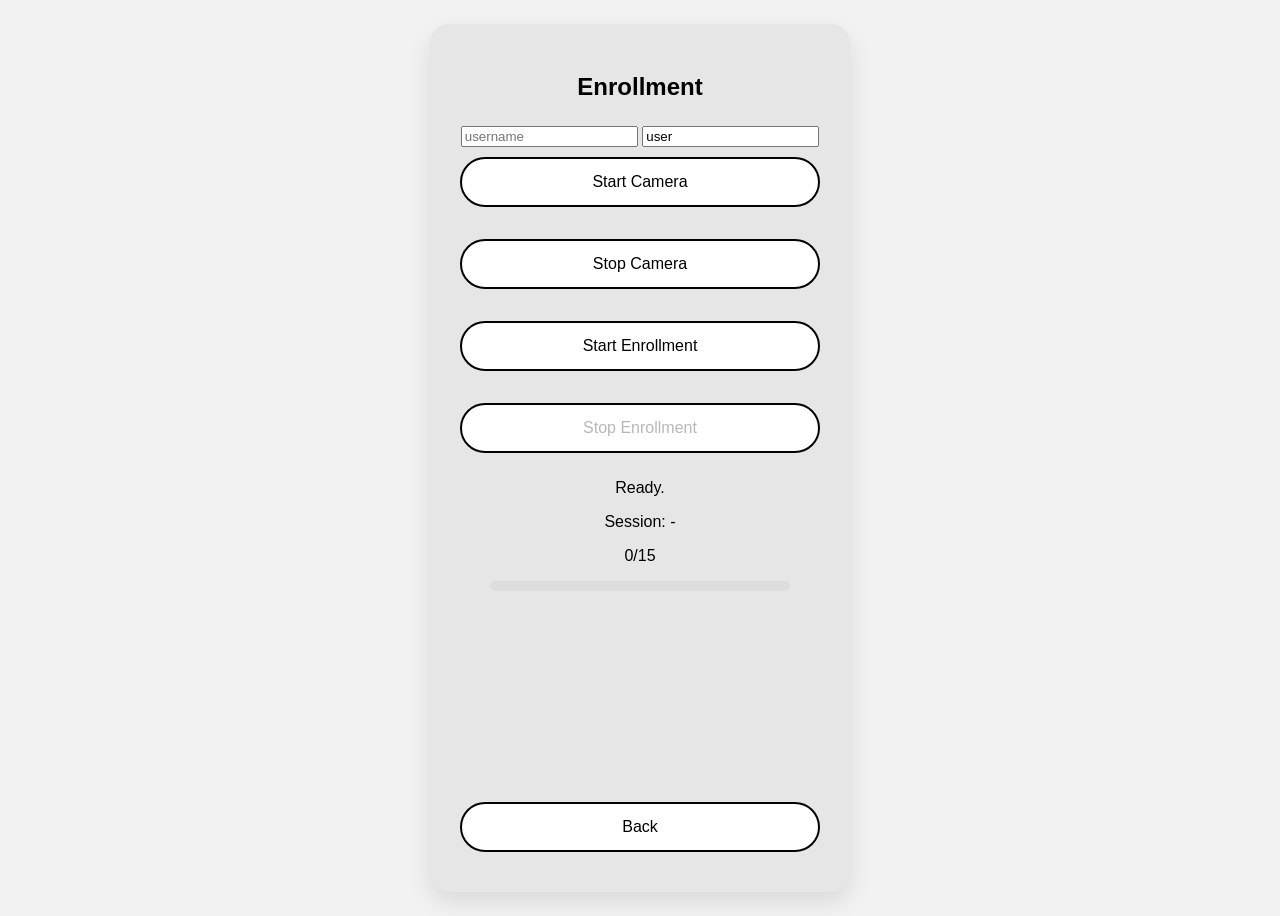
==== frontend/biometric/enroll.html @ 0fdcc6e7 "feat: integrate portal UI with biometric enrollment and identify flow" ====
<!DOCTYPE html>
<html lang="en">
<head>
  <meta charset="UTF-8" />
  <title>Enrollment | Biometric Module</title>

  <!-- NEW PATH -->
  <link rel="stylesheet" href="../assets/css/style.css" />
</head>
<body>

  <div class="app-container">

    <div class="card" id="step-enroll">
      <h2>Enrollment</h2>

      <input id="username" placeholder="username" />
      <input id="role" placeholder="role (e.g. user)" value="user" />

      <div style="display:flex; gap:12px; justify-content:center; flex-wrap:wrap;">
        <button class="btn" id="btnStartCam">Start Camera</button>
        <button class="btn" id="btnStopCam">Stop Camera</button>
      </div>

      <div style="display:flex; gap:12px; justify-content:center; flex-wrap:wrap; margin-top:12px;">
        <button class="btn" id="btnStartEnroll">Start Enrollment</button>
        <button class="btn" id="btnStopEnroll">Stop Enrollment</button>
      </div>

      <p id="statusText">...</p>
      <p id="sessionText">Session: -</p>
      <p id="progressText">0/15</p>

      <div style="width: 300px; height: 10px; background: #ddd; border-radius: 8px; overflow:hidden; margin: 0 auto;">
        <div id="progressBar" style="width:0%; height:100%; background:#4caf50;"></div>
      </div>

      <video id="camVideo" autoplay playsinline style="width:320px; border-radius:10px; margin-top:16px;"></video>
      <canvas id="camCanvas" style="display:none;"></canvas>

      <!-- Back: istersen portal/login'e ya da identify'a döndür -->
      <button class="btn" style="margin-top:16px;"
              onclick="window.location.href='../portal/login.html'">
        Back
      </button>
    </div>

  </div>

  <!-- NEW PATH -->
  <script src="../assets/js/biometric.js"></script>
</body>
</html>
---- frontend/assets/css/style.css ----
* {
  box-sizing: border-box;
  font-family: "Segoe UI", sans-serif;
}

body {
  background: #f2f2f2;
  height: 100vh;
  display: flex;
  justify-content: center;
  align-items: center;
}

.app-container {
  width: 420px;
}

.card {
  background: #e6e6e6;
  padding: 30px;
  border-radius: 20px;
  box-shadow: 0 10px 25px rgba(0,0,0,0.1);
  text-align: center;
}

.card h2 {
  margin-bottom: 25px;
}

.btn {
  width: 100%;
  padding: 14px;
  margin: 10px 0;
  border-radius: 30px;
  border: 2px solid #000;
  background: white;
  font-size: 16px;
  cursor: pointer;
}

.btn:hover {
  background: #000;
  color: white;
}

video {
  width: 100%;
  border-radius: 12px;
  margin: 15px 0;
}

.hidden {
  display: none;
}

.score-box {
  background: white;
  padding: 15px;
  border-radius: 12px;
  margin: 15px 0;
  font-size: 14px;
}
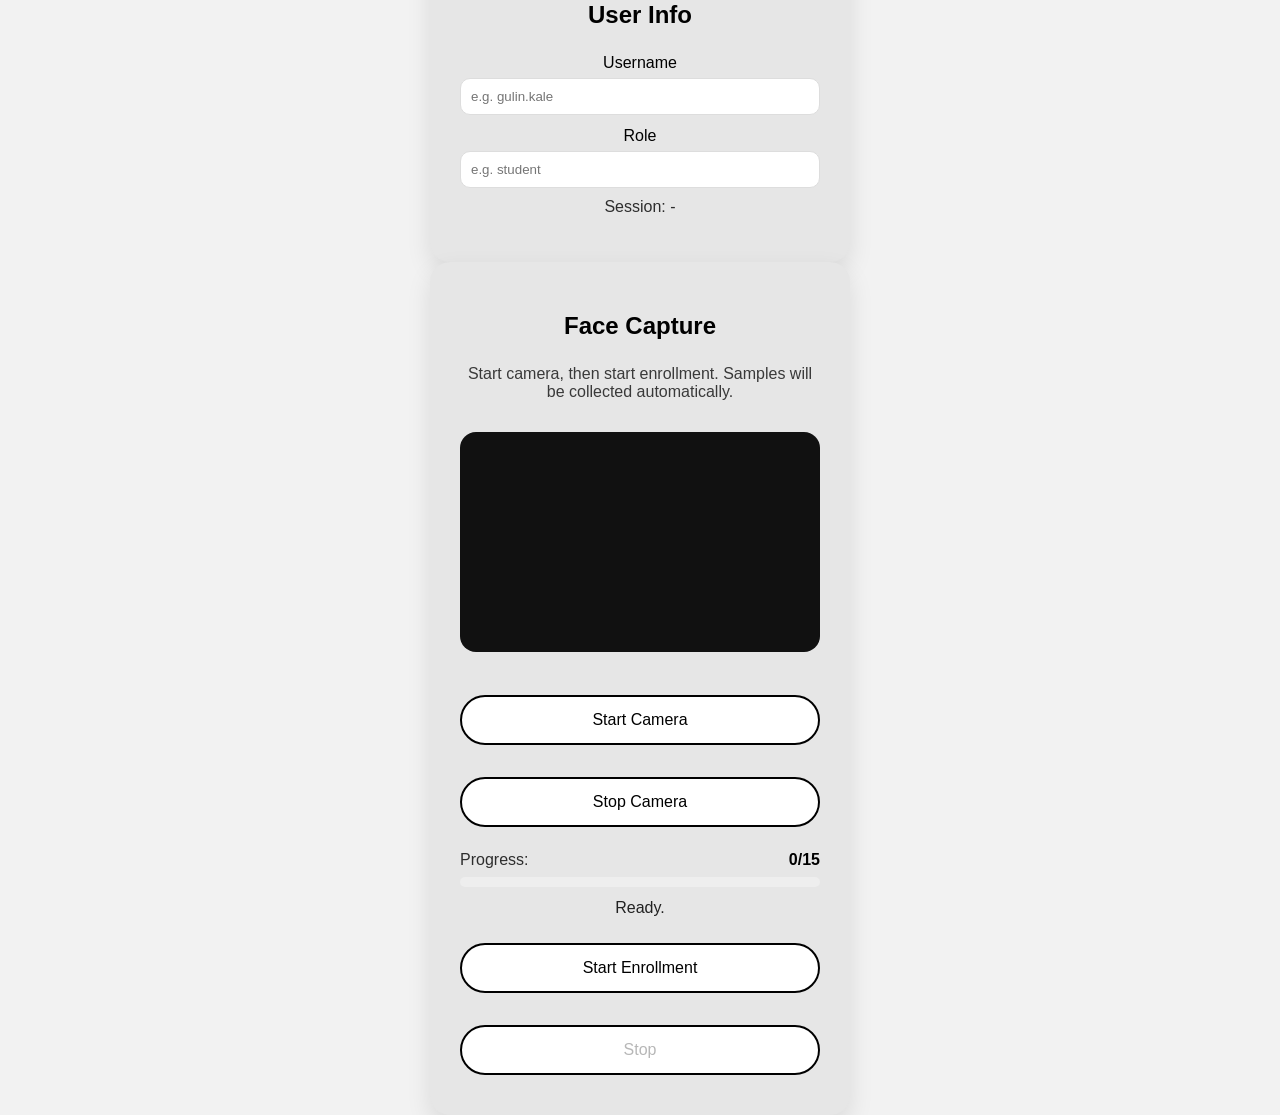
==== commit eeb7ff0d: "Refactor biometric flow, add enrollment page and improve README" ====
--- a/frontend/biometric/enroll.html
+++ b/frontend/biometric/enroll.html
@@ -1,53 +1,77 @@
-<!DOCTYPE html>
+<!doctype html>
 <html lang="en">
-<head>
-  <meta charset="UTF-8" />
-  <title>Enrollment | Biometric Module</title>
+  <head>
+    <meta charset="utf-8" />
+    <meta name="viewport" content="width=device-width,initial-scale=1" />
+    <title>Enroll | Biometric System</title>
+    <link rel="stylesheet" href="../assets/css/style.css" />
+  </head>
 
-  <!-- NEW PATH -->
-  <link rel="stylesheet" href="../assets/css/style.css" />
-</head>
-<body>
+  <body>
+    <div class="app-container">
+      <div class="card">
+        <div style="display:flex; align-items:center; justify-content:space-between; gap:12px;">
+          <h2 style="margin:0;">Enrollment (Admin)</h2>
+          <a href="/portal/login_portal.html" style="text-decoration:none;">← Back to Portal</a>
+        </div>
 
-  <div class="app-container">
-
-    <div class="card" id="step-enroll">
-      <h2>Enrollment</h2>
-
-      <input id="username" placeholder="username" />
-      <input id="role" placeholder="role (e.g. user)" value="user" />
-
-      <div style="display:flex; gap:12px; justify-content:center; flex-wrap:wrap;">
-        <button class="btn" id="btnStartCam">Start Camera</button>
-        <button class="btn" id="btnStopCam">Stop Camera</button>
+        <p style="margin-top:10px; opacity:.75;">
+          This page is intended for enrollment only (hidden/admin). Access via URL.
+        </p>
       </div>
 
-      <div style="display:flex; gap:12px; justify-content:center; flex-wrap:wrap; margin-top:12px;">
-        <button class="btn" id="btnStartEnroll">Start Enrollment</button>
-        <button class="btn" id="btnStopEnroll">Stop Enrollment</button>
+      <!-- USER INFO -->
+      <div class="card">
+        <h2>User Info</h2>
+
+        <div style="display:flex; gap:12px; flex-wrap:wrap;">
+          <div style="flex:1; min-width:220px;">
+            <label style="display:block; margin-bottom:6px;">Username</label>
+            <input id="username" placeholder="e.g. gulin.kale" style="width:100%; padding:10px; border-radius:10px; border:1px solid #ddd;" />
+          </div>
+
+          <div style="flex:1; min-width:220px;">
+            <label style="display:block; margin-bottom:6px;">Role</label>
+            <input id="role" placeholder="e.g. student" style="width:100%; padding:10px; border-radius:10px; border:1px solid #ddd;" />
+          </div>
+        </div>
+
+        <p id="sessionText" style="margin-top:10px; opacity:.8;">Session: -</p>
       </div>
 
-      <p id="statusText">...</p>
-      <p id="sessionText">Session: -</p>
-      <p id="progressText">0/15</p>
+      <!-- CAMERA -->
+      <div class="card">
+        <h2>Face Capture</h2>
+        <p style="opacity:.75;">Start camera, then start enrollment. Samples will be collected automatically.</p>
 
-      <div style="width: 300px; height: 10px; background: #ddd; border-radius: 8px; overflow:hidden; margin: 0 auto;">
-        <div id="progressBar" style="width:0%; height:100%; background:#4caf50;"></div>
+        <video id="camVideo" autoplay playsinline style="width:100%; border-radius:16px; background:#111; min-height:220px;"></video>
+        <canvas id="camCanvas" class="hidden"></canvas>
+
+        <div style="display:flex; gap:12px; justify-content:center; flex-wrap:wrap; margin-top:14px;">
+          <button class="btn" id="btnStartCam" type="button">Start Camera</button>
+          <button class="btn" id="btnStopCam" type="button">Stop Camera</button>
+        </div>
+
+        <div style="margin-top:14px;">
+          <div style="display:flex; justify-content:space-between; align-items:center; gap:10px;">
+            <span style="opacity:.8;">Progress:</span>
+            <span id="progressText" style="font-weight:600;">0/15</span>
+          </div>
+
+          <div style="width:100%; height:10px; background:#eee; border-radius:999px; overflow:hidden; margin-top:8px;">
+            <div id="progressBar" style="height:100%; width:0%; background:#111;"></div>
+          </div>
+        </div>
+
+        <p id="statusText" style="margin-top:12px; opacity:.85;">Ready.</p>
+
+        <div style="display:flex; gap:12px; justify-content:center; flex-wrap:wrap; margin-top:14px;">
+          <button class="btn" id="btnStartEnroll" type="button">Start Enrollment</button>
+          <button class="btn" id="btnStopEnroll" type="button">Stop</button>
+        </div>
       </div>
-
-      <video id="camVideo" autoplay playsinline style="width:320px; border-radius:10px; margin-top:16px;"></video>
-      <canvas id="camCanvas" style="display:none;"></canvas>
-
-      <!-- Back: istersen portal/login'e ya da identify'a döndür -->
-      <button class="btn" style="margin-top:16px;"
-              onclick="window.location.href='../portal/login.html'">
-        Back
-      </button>
     </div>
 
-  </div>
-
-  <!-- NEW PATH -->
-  <script src="../assets/js/biometric.js"></script>
-</body>
+    <script src="../assets/js/biometric.js"></script>
+  </body>
 </html>
--- a/frontend/assets/css/style.css
+++ b/frontend/assets/css/style.css
@@ -13,6 +13,11 @@
 
 .app-container {
   width: 420px;
+}
+
+.wizard {
+  position: relative;
+  min-height: 260px; /* kart yüksekliği kadar alan */
 }
 
 .card {
@@ -50,7 +55,7 @@
 }
 
 .hidden {
-  display: none;
+  display: none !important;
 }
 
 .score-box {
@@ -61,3 +66,32 @@
   font-size: 14px;
 }
 
+.status-text {
+  margin-top: 12px;
+  font-size: 13px;
+  color: #333;
+  min-height: 18px;
+}
+
+.wizard .step {
+  position: absolute;
+  top: 0;
+  left: 0;
+  right: 0;
+}
+
+@keyframes stepFadeInUp {
+  from {
+    opacity: 0;
+    transform: translateY(16px);
+  }
+  to {
+    opacity: 1;
+    transform: translateY(0);
+  }
+}
+
+.wizard .step.step-animate {
+  animation: stepFadeInUp 0.25s ease-out;
+}
+
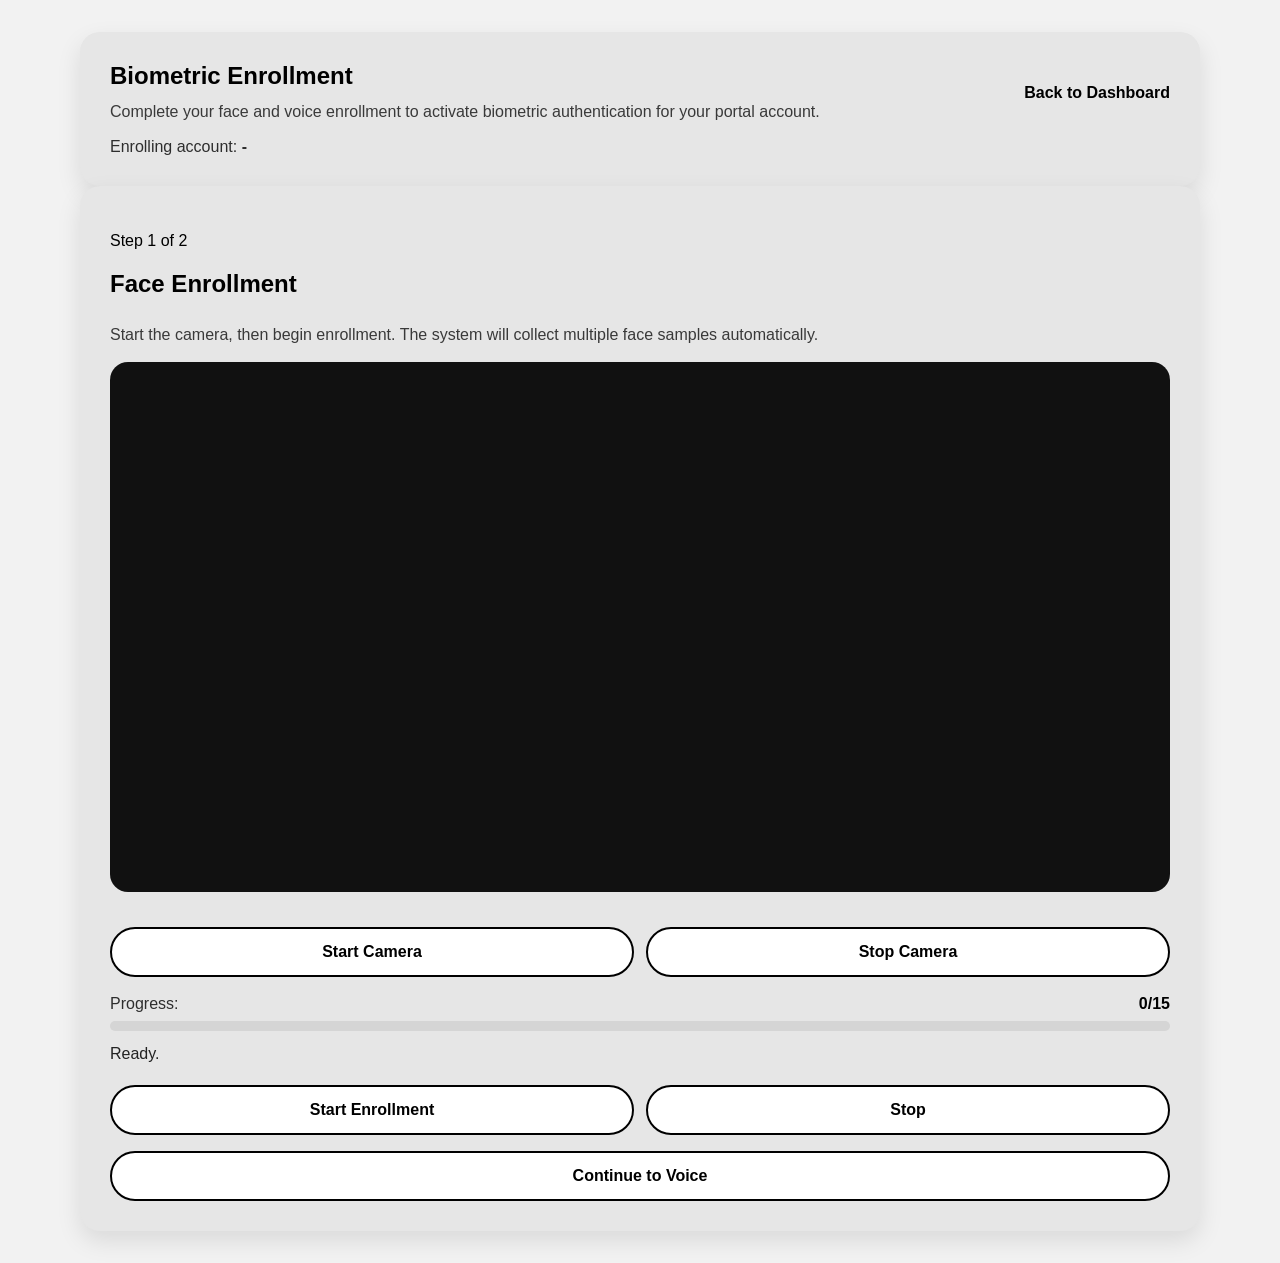
==== commit f7ea855a: "Add face enrollment UI flow and voice step transition" ====
--- a/frontend/biometric/enroll.html
+++ b/frontend/biometric/enroll.html
@@ -7,71 +7,119 @@
     <link rel="stylesheet" href="../assets/css/style.css" />
   </head>
 
-  <body>
-    <div class="app-container">
-      <div class="card">
-        <div style="display:flex; align-items:center; justify-content:space-between; gap:12px;">
-          <h2 style="margin:0;">Enrollment (Admin)</h2>
-          <a href="/portal/login_portal.html" style="text-decoration:none;">← Back to Portal</a>
+  <body data-page="enroll">
+    <div class="app-container enroll-shell">
+      <!-- HERO -->
+      <div class="card enroll-hero">
+        <div class="section-head">
+          <div>
+            <h2>Biometric Enrollment</h2>
+            <p class="section-copy">
+              Complete your face and voice enrollment to activate biometric authentication for your portal account.
+            </p>
+          </div>
+
+          <a class="back-link" href="../portal/dashboard_portal.html">
+            Back to Dashboard
+          </a>
         </div>
 
-        <p style="margin-top:10px; opacity:.75;">
-          This page is intended for enrollment only (hidden/admin). Access via URL.
+        <p class="session-text">
+          Enrolling account: <strong id="enrollUser">-</strong>
         </p>
       </div>
 
-      <!-- USER INFO -->
-      <div class="card">
-        <h2>User Info</h2>
+      <!-- SINGLE STEP CARD -->
+      <div class="card enroll-main-card enroll-step-card">
+        <div class="enroll-step-header">
+          <p id="stepIndicator" class="step-indicator">Step 1 of 2</p>
+          <h2 id="stepTitle">Face Enrollment</h2>
+          <p id="stepDescription" class="section-copy">
+            Start the camera, then begin enrollment. The system will collect multiple face samples automatically.
+          </p>
+        </div>
 
-        <div style="display:flex; gap:12px; flex-wrap:wrap;">
-          <div style="flex:1; min-width:220px;">
-            <label style="display:block; margin-bottom:6px;">Username</label>
-            <input id="username" placeholder="e.g. gulin.kale" style="width:100%; padding:10px; border-radius:10px; border:1px solid #ddd;" />
+        <!-- STEP 1: FACE -->
+        <div id="faceStep">
+          <video
+            id="camVideo"
+            autoplay
+            playsinline
+            class="camera-frame"
+          ></video>
+          <canvas id="camCanvas" class="hidden"></canvas>
+
+          <div class="button-row compact-actions">
+            <button class="btn" id="btnStartCam" type="button">Start Camera</button>
+            <button class="btn" id="btnStopCam" type="button">Stop Camera</button>
           </div>
 
-          <div style="flex:1; min-width:220px;">
-            <label style="display:block; margin-bottom:6px;">Role</label>
-            <input id="role" placeholder="e.g. student" style="width:100%; padding:10px; border-radius:10px; border:1px solid #ddd;" />
+          <div class="progress-shell">
+            <div class="progress-head">
+              <span class="progress-label">Progress:</span>
+              <span id="progressText" class="progress-value">0/15</span>
+            </div>
+
+            <div class="progress-track">
+              <div id="progressBar" class="progress-bar"></div>
+            </div>
+          </div>
+
+          <p id="statusText" class="status-line">Ready.</p>
+
+          <div class="button-row compact-actions">
+            <button class="btn" id="btnStartEnroll" type="button">Start Enrollment</button>
+            <button class="btn" id="btnStopEnroll" type="button">Stop</button>
+          </div>
+
+          <div class="button-row compact-actions">
+            <button class="btn" id="btnGoVoice" type="button">Continue to Voice</button>
           </div>
         </div>
 
-        <p id="sessionText" style="margin-top:10px; opacity:.8;">Session: -</p>
-      </div>
+        <!-- STEP 2: VOICE -->
+        <div id="voiceStep" class="hidden">
+          <div class="voice-step-box">
+            <p class="section-copy">
+              Record a short voice sample and save it as your voice template.
+            </p>
 
-      <!-- CAMERA -->
-      <div class="card">
-        <h2>Face Capture</h2>
-        <p style="opacity:.75;">Start camera, then start enrollment. Samples will be collected automatically.</p>
+            <div class="button-row compact-actions">
+              <button class="btn" id="btnVoiceStart" type="button">Start Recording</button>
+              <button class="btn" id="btnVoiceStop" type="button">Stop Recording</button>
+              <button class="btn" id="btnVoiceEnroll" type="button">Enroll Voice</button>
+            </div>
 
-        <video id="camVideo" autoplay playsinline style="width:100%; border-radius:16px; background:#111; min-height:220px;"></video>
-        <canvas id="camCanvas" class="hidden"></canvas>
+            <audio id="audioPreview" class="hidden audio-preview" controls></audio>
 
-        <div style="display:flex; gap:12px; justify-content:center; flex-wrap:wrap; margin-top:14px;">
-          <button class="btn" id="btnStartCam" type="button">Start Camera</button>
-          <button class="btn" id="btnStopCam" type="button">Stop Camera</button>
-        </div>
-
-        <div style="margin-top:14px;">
-          <div style="display:flex; justify-content:space-between; align-items:center; gap:10px;">
-            <span style="opacity:.8;">Progress:</span>
-            <span id="progressText" style="font-weight:600;">0/15</span>
+            <p id="voiceStatus" class="status-line">Ready.</p>
           </div>
 
-          <div style="width:100%; height:10px; background:#eee; border-radius:999px; overflow:hidden; margin-top:8px;">
-            <div id="progressBar" style="height:100%; width:0%; background:#111;"></div>
+          <div class="button-row compact-actions">
+            <button class="btn" id="btnBackToFace" type="button">Back to Face</button>
+            <button class="btn" id="btnGoComplete" type="button">Finish Enrollment</button>
           </div>
         </div>
 
-        <p id="statusText" style="margin-top:12px; opacity:.85;">Ready.</p>
+        <!-- STEP 3: COMPLETE -->
+        <div id="completeStep" class="hidden">
+          <div class="complete-box">
+            <h3>Enrollment Completed</h3>
+            <p class="section-copy">
+              Your biometric enrollment steps have been completed. You can now return to the dashboard or continue to identity verification.
+            </p>
 
-        <div style="display:flex; gap:12px; justify-content:center; flex-wrap:wrap; margin-top:14px;">
-          <button class="btn" id="btnStartEnroll" type="button">Start Enrollment</button>
-          <button class="btn" id="btnStopEnroll" type="button">Stop</button>
+            <p id="completeStatus" class="status-line">Ready.</p>
+          </div>
+
+          <div class="button-row compact-actions">
+            <a class="btn back-link-btn" href="../portal/dashboard_portal.html">Back to Dashboard</a>
+            <a class="btn back-link-btn" href="../biometric/identify.html">Go to Verification</a>
+          </div>
         </div>
       </div>
     </div>
 
-    <script src="../assets/js/biometric.js"></script>
+    <script type="module" src="../assets/js/index.js"></script>
   </body>
 </html>
--- a/frontend/assets/css/style.css
+++ b/frontend/assets/css/style.css
@@ -4,15 +4,16 @@
 }
 
 body {
+  margin: 0;
   background: #f2f2f2;
-  height: 100vh;
+  min-height: 100vh;
   display: flex;
   justify-content: center;
   align-items: center;
 }
 
 .app-container {
-  width: 420px;
+  width: min(420px, calc(100vw - 32px));
 }
 
 .wizard {
@@ -39,13 +40,17 @@
   border-radius: 30px;
   border: 2px solid #000;
   background: white;
+  color: #000;
   font-size: 16px;
+  font-weight: 600;
   cursor: pointer;
+  transition: background 0.2s ease, color 0.2s ease, transform 0.2s ease;
 }
 
 .btn:hover {
   background: #000;
   color: white;
+  transform: translateY(-1px);
 }
 
 video {
@@ -95,3 +100,198 @@
   animation: stepFadeInUp 0.25s ease-out;
 }
 
+body[data-page="enroll"] {
+  display: block;
+  padding: 32px 20px;
+}
+
+body[data-page="enroll"] .app-container {
+  width: min(1120px, 100%);
+  margin: 0 auto;
+}
+
+.enroll-layout {
+  display: grid;
+  grid-template-columns: minmax(280px, 340px) minmax(0, 1fr);
+  gap: 24px;
+  align-items: start;
+}
+
+.enroll-hero {
+  grid-column: 1 / -1;
+  text-align: left;
+}
+
+.enroll-sidebar {
+  text-align: left;
+  position: sticky;
+  top: 32px;
+}
+
+.enroll-main-card {
+  text-align: left;
+}
+
+.section-head {
+  display: flex;
+  justify-content: space-between;
+  align-items: center;
+  gap: 16px;
+}
+
+.section-head h2,
+.enroll-hero h2 {
+  margin: 0;
+}
+
+.section-copy {
+  margin: 10px 0 0;
+  opacity: 0.75;
+  line-height: 1.5;
+}
+
+.back-link {
+  color: #000;
+  text-decoration: none;
+  font-weight: 600;
+}
+
+.back-link:hover {
+  text-decoration: underline;
+}
+
+.field-grid {
+  display: grid;
+  gap: 14px;
+}
+
+.field-group {
+  min-width: 0;
+}
+
+.field-label {
+  display: block;
+  margin-bottom: 6px;
+  font-weight: 600;
+}
+
+.text-input {
+  width: 100%;
+  padding: 12px 14px;
+  border-radius: 12px;
+  border: 1px solid #cfd3da;
+  background: #fff;
+  font-size: 15px;
+}
+
+.text-input:focus {
+  outline: 2px solid rgba(0, 0, 0, 0.08);
+  border-color: #000;
+}
+
+.session-text {
+  margin: 14px 0 0;
+  opacity: 0.8;
+}
+
+.camera-frame {
+  width: 100%;
+  min-height: 320px;
+  object-fit: cover;
+  border-radius: 18px;
+  background: #111;
+}
+
+.button-row {
+  display: flex;
+  gap: 12px;
+  flex-wrap: wrap;
+  margin-top: 16px;
+}
+
+.compact-actions .btn {
+  flex: 1 1 180px;
+  width: auto;
+  margin: 0;
+}
+
+.progress-shell {
+  margin-top: 18px;
+}
+
+.progress-head {
+  display: flex;
+  justify-content: space-between;
+  align-items: center;
+  gap: 10px;
+}
+
+.progress-label {
+  opacity: 0.8;
+}
+
+.progress-value {
+  font-weight: 700;
+}
+
+.progress-track {
+  width: 100%;
+  height: 10px;
+  background: #d5d5d5;
+  border-radius: 999px;
+  overflow: hidden;
+  margin-top: 8px;
+}
+
+.progress-bar {
+  height: 100%;
+  width: 0%;
+  background: #111;
+  transition: width 0.2s ease;
+}
+
+.status-line {
+  margin: 14px 0 0;
+  opacity: 0.85;
+  min-height: 24px;
+}
+
+.audio-preview {
+  width: 100%;
+  margin-top: 16px;
+}
+
+@media (max-width: 860px) {
+  .enroll-layout {
+    grid-template-columns: 1fr;
+  }
+
+  .enroll-sidebar {
+    position: static;
+  }
+
+  .section-head {
+    flex-direction: column;
+    align-items: flex-start;
+  }
+}
+
+@media (max-width: 640px) {
+  body[data-page="enroll"] {
+    padding: 20px 14px;
+  }
+
+  .card {
+    padding: 22px;
+  }
+
+  .camera-frame {
+    min-height: 220px;
+  }
+
+  .compact-actions .btn {
+    flex-basis: 100%;
+  }
+}
+
+
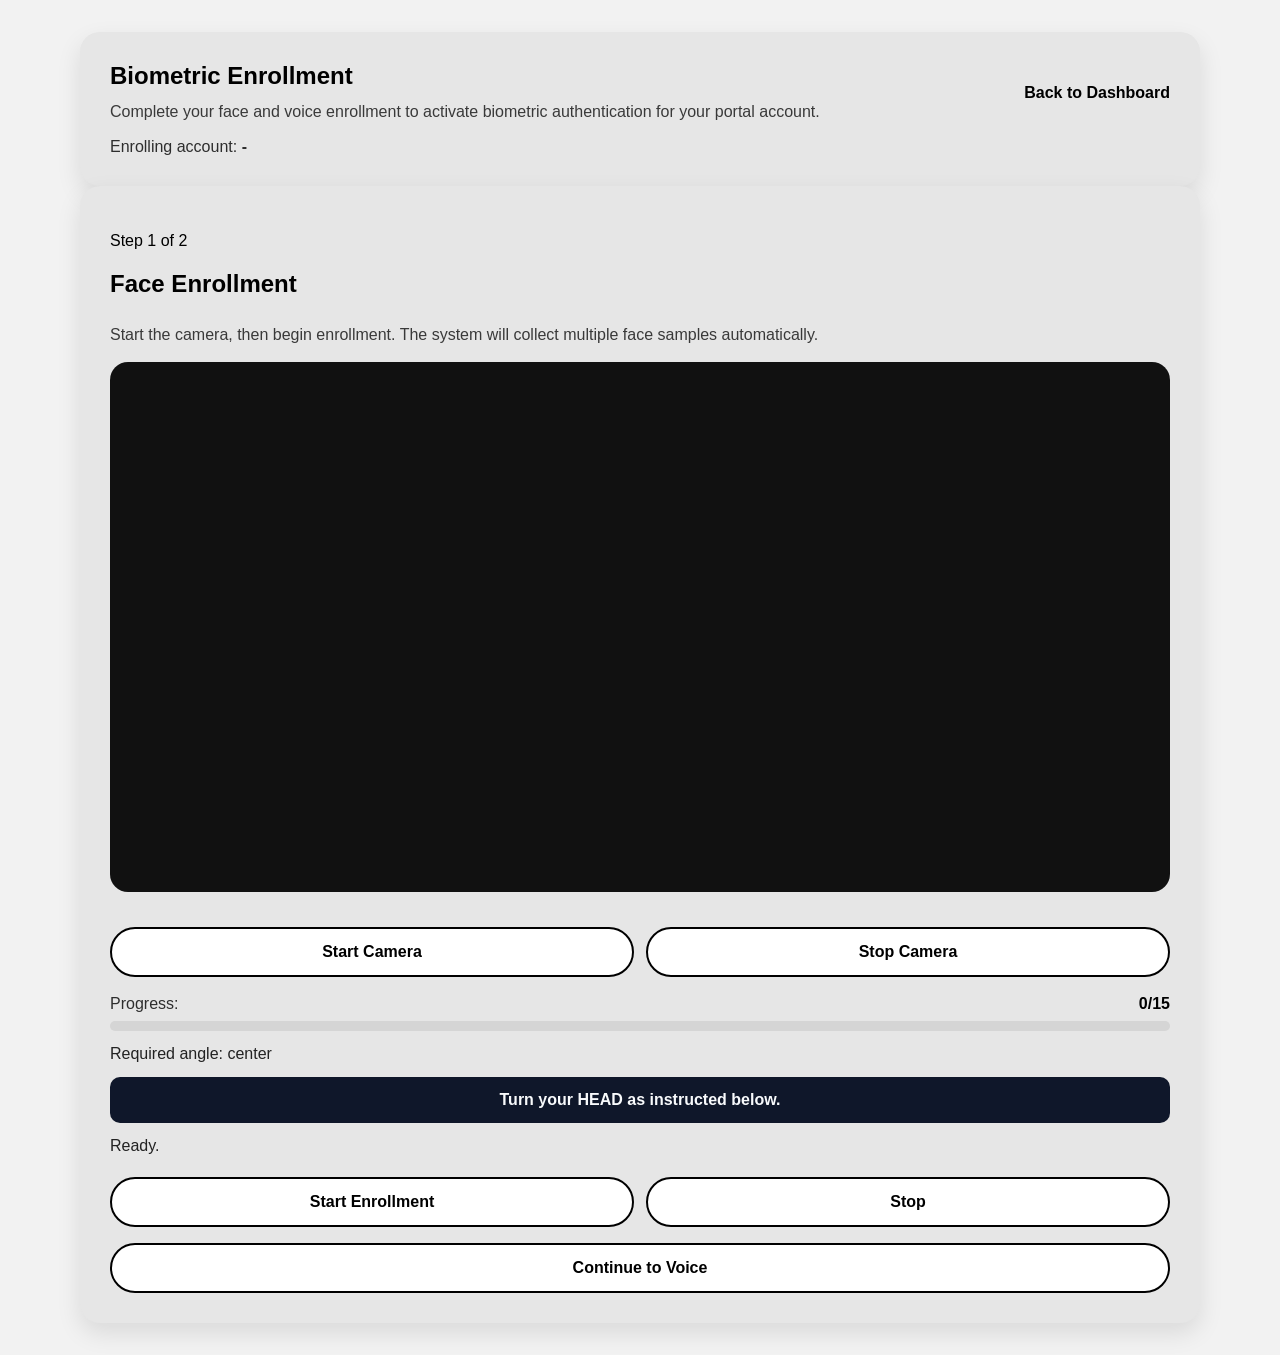
==== commit 14fd3877: "update frontend biometric flow" ====
--- a/frontend/biometric/enroll.html
+++ b/frontend/biometric/enroll.html
@@ -65,6 +65,14 @@
             </div>
           </div>
 
+          <p id="angleStatus" class="status-line">Required angle: center</p>
+          <div
+            id="angleGuide"
+            style="margin-top:8px; background:#0f172a; color:#f8fafc; border-radius:10px; padding:14px 16px; font-size:1rem; font-weight:700; text-align:center;"
+          >
+            Turn your HEAD as instructed below.
+          </div>
+
           <p id="statusText" class="status-line">Ready.</p>
 
           <div class="button-row compact-actions">
@@ -84,10 +92,19 @@
               Record a short voice sample and save it as your voice template.
             </p>
 
+            <p id="voiceChallengePrompt" class="status-line">
+              Challenge question will appear here.
+            </p>
+            <p id="voiceSampleProgress" class="status-line">
+              Sample 1/3
+            </p>
+
             <div class="button-row compact-actions">
-              <button class="btn" id="btnVoiceStart" type="button">Start Recording</button>
-              <button class="btn" id="btnVoiceStop" type="button">Stop Recording</button>
-              <button class="btn" id="btnVoiceEnroll" type="button">Enroll Voice</button>
+              <button class="btn" id="btnVoiceStart" type="button">Listen And Save Answer</button>
+            </div>
+
+            <div class="button-row compact-actions">
+              <span class="status-line" id="voiceTranscriptPreview">Waiting for answer...</span>
             </div>
 
             <audio id="audioPreview" class="hidden audio-preview" controls></audio>
